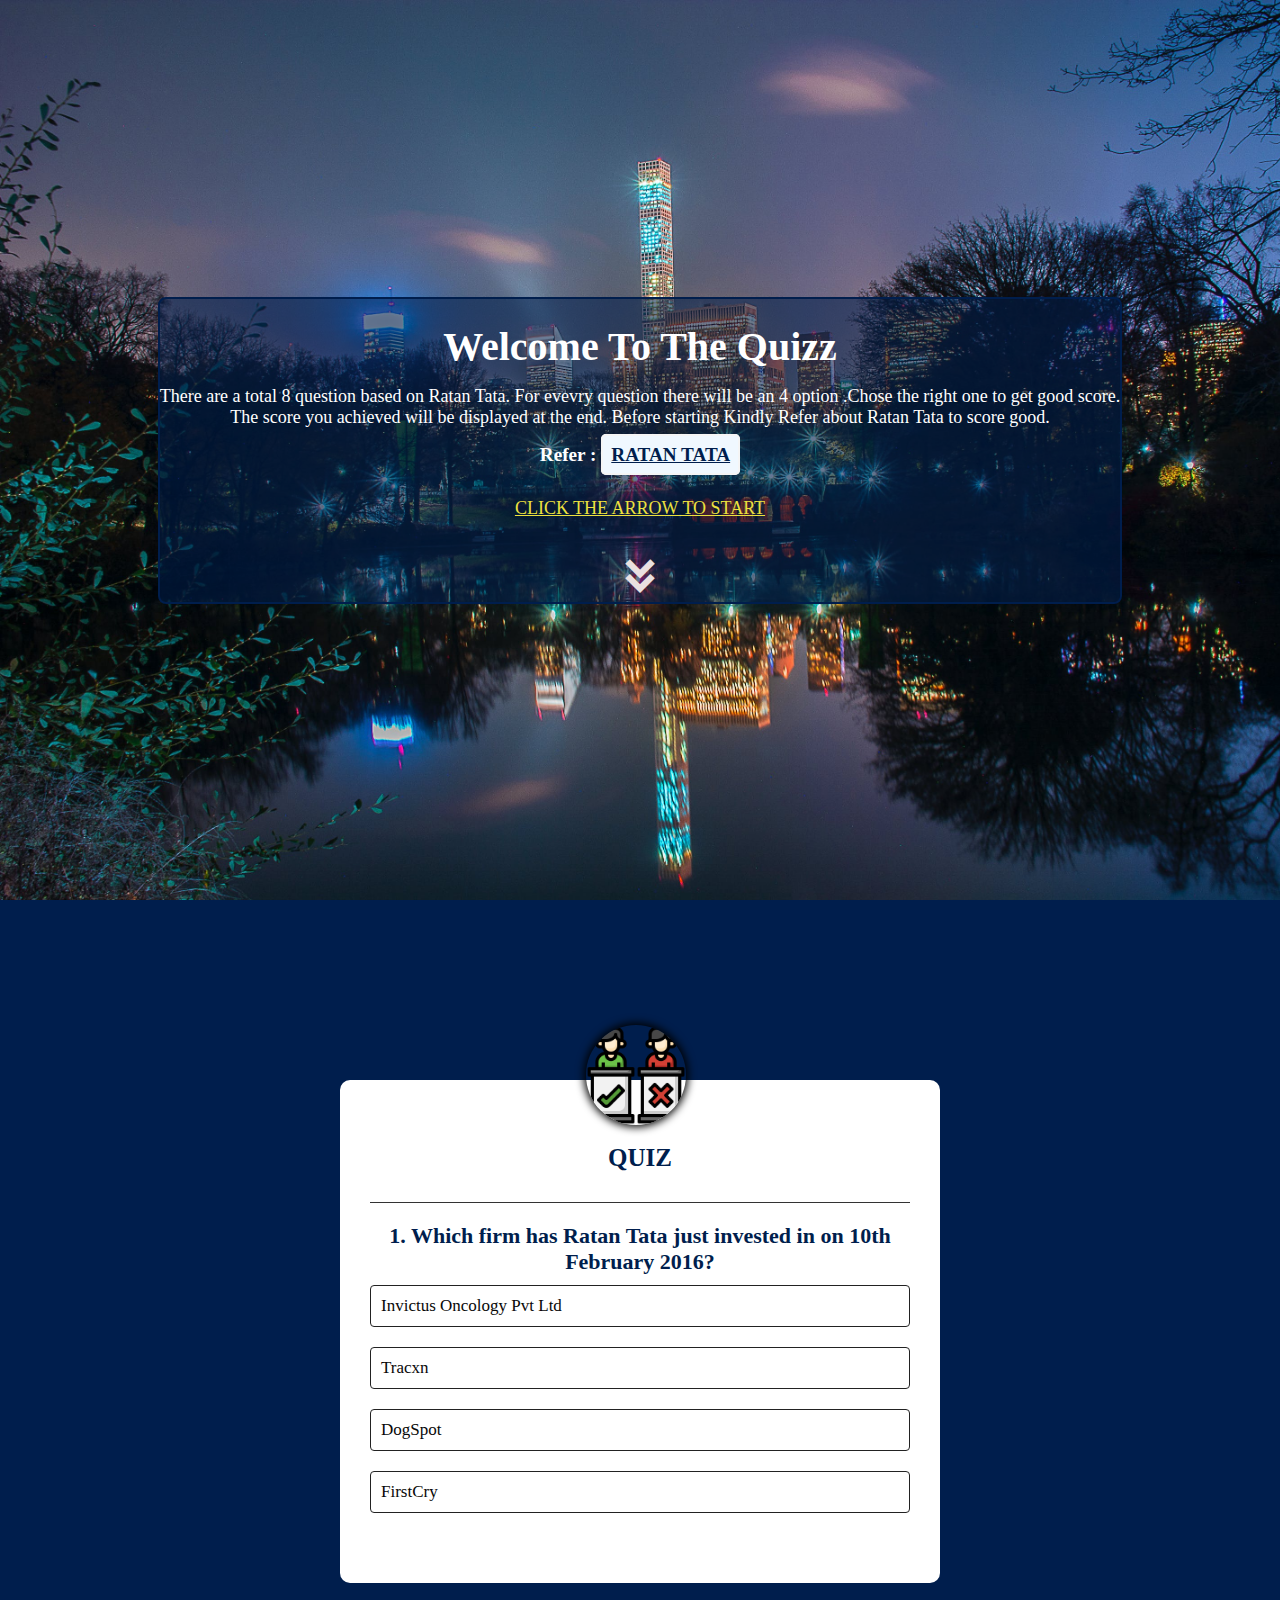
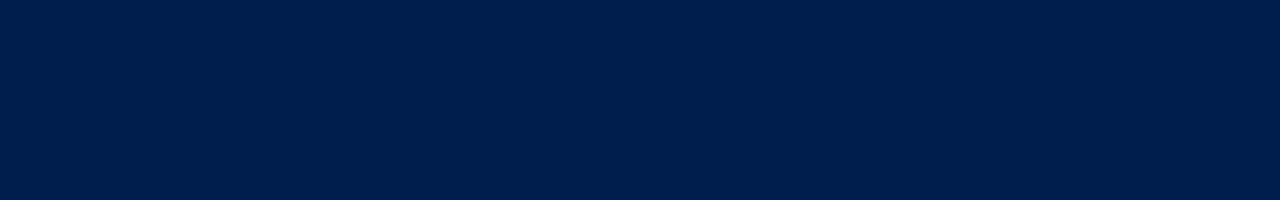
==== ASSIGNMENT-4/index.html @ 7a277e96 "Assignment-4" ====
<!DOCTYPE html>
<html lang="en">
<head>
    <meta charset="UTF-8">
    <meta name="viewport" content="width=device-width, initial-scale=1.0">
    <link rel="stylesheet" href="style.css">
    <!-- adding css link from boxicon website -->
    <link rel="stylesheet"
     href="https://unpkg.com/boxicons@latest/css/boxicons.min.css">
    <title>QUIZ APP</title>
</head>
<body>
    <!-- creating a div for bg image -->
    <div class="top-section">
        <!-- creating a div for the content over bg image  -->
        <div class="top-content">
            <h1>Welcome To The Quizz </h1>
            <p>There are a total 8 question based on Ratan Tata. For evevry question there will be an 4 option .Chose the right one to get good score. </p>
  <p></p>      
            <p> The score you achieved will be displayed at the end. Before starting Kindly Refer about Ratan Tata  to score good.</p>
            <!-- adding link for reference -->
            <h5>Refer : <a class="ref" href="https://en.wikipedia.org/wiki/Ratan_Tata">RATAN TATA</a></h5>
            <p class="btn-des">CLICK THE ARROW TO START </p>
            <a class="icon" href="#app"><i class='bx bxs-chevrons-down bx-flip-horizontal bx-flashing' style='color:#eae0e0' ></i></a>
        </div>
    </div>
    <!-- quiz part starts -->
    <div class="q-container" id="bgclr" >
        <!-- div for the quiz part  -->
    <div class="app" id="app">
        <img src="images/game.png"  class="imgs" alt="">
        <h1> QUIZ </h1>
        <div class="quiz">
            <!-- to display question -->
            <h2 id="question">Question goes here</h2>
            <!-- div to display options  -->
            <div id="answer-button">
                <button class="btn">Answer-1</button>
                <button class="btn">Answer-2</button>
                <button class="btn">Answer-3</button>
                <button class="btn">Answer-4</button>
            </div>
            <!-- to show feedback -->
            <p id="feedback"></p>
            <button id="next-btn"> NEXT</button>
        </div>

    </div>
    </div>
    <script src="app.js"></script>
</body>
</html>
---- ASSIGNMENT-4/style.css ----
*{
    margin: 0;
    padding: 0;
    font-family:'Poppins', 'sans-serif';
    box-sizing: border-box;
}
/* decorating complete body */
body{
    height: 100%;
    background-color: #001e4d;
}
/* adding bg images and style that div */
.top-section{
    width: 100%;
    height: 100vh;
    background-image: url(images/bg-3.jpg);
    background-size: cover;
    display: flex;
    align-items: center;
    justify-content: center;
   

}
/* styling the content over image  */
.top-content{
    background-color: #001e4d8f;
    border: 2px solid #001e4d;
    border-radius: 8px;

    color: #fff;
    
    


}
.top-content h1{
    text-align: center;
    font-size: 40px;
    font-weight: 700;
    padding-top: 1.5rem;
    margin-bottom: 1rem;
    
}  
.top-content p{
    text-align: center;
    
    font-size: 18px;
    

  
}
.top-content h5{
    text-align: center;
    padding-top: 1rem;
    color: #fff;
    font-size: larger;

}
.ref{
    color:#001e4d ;
    background-color:aliceblue ;
    padding: 0.5rem;
    border: 2px solid whitesmoke;
    border-radius: 5px;
    
}
.btn-des{
    color: rgb(236, 225, 63);
    text-decoration: underline;
    margin-top: 2rem;

}
.icon{
    
    display: block;
    text-align: center;
    margin-top: 2rem;
    

}
.icon i{
    font-size: 50px;
    font-weight: 400;
}
.icon i:hover{
    background-color: #001e4d;
    color: #fff;
    border: 3px solid whitesmoke;
    border-radius: 50%;
}
.q-container{
    width: 100%;
    height: 100vh;
    padding: 5rem;
}
/* css for the quiz form */
.app{
    background-color: #fff;
    width: 90%;
    
    max-width: 600px;
    margin: 100px auto 0;
    border-radius: 10px;
    padding: 30px;
    


}
.app h1{
    font-size: 25px;
    color: #001e4d;
    font-weight: 600;
    border-bottom: 1px solid #333;
    padding-bottom: 30px ;
    text-align: center;
    padding-top: 15px;

}
.quiz{
    padding: 20px 0;
}
/* css for question */
.quiz h2{
    font-size: 22px;
    color:#001e4d ;
    font-weight: 600;
    text-align: center;
}
/* css for option */
.btn{
    background-color: #fff;
    color: #080808 ;
    font-size: 17px;
    font-weight: 500;
    width: 100%;
    border: 1px solid #222;
    padding: 10px;
    margin: 10px 0;
    text-align: left;
    border-radius: 4px;
    cursor: pointer;
    transition: all 0.3s;
}
.btn:hover:not([disabled]){
    background-color: #222;
    color: #fff;

}
.btn:disabled{
    cursor: no-drop;
}
#next-btn{
    background: #001e4d;
    color: #fff;
    font-weight: 500;
    width: 150px;
    border: 0;
    padding: 10px;
    margin: 20px auto 0;
    border-radius: 4px;
    cursor: pointer;
    display: none;

}
.correct{
    background: #9aeabc;
}
.incorrect{
    background: #ff9393;

}
#feedback{
    text-align: center;
    margin-top: 10px;
    color: #001e4d;
    font-size: 15px;
    font-weight: 400;
}
.imgs{
    width: 100px;
    
    margin-top: -85px;
    margin-left: 40%;
    border-radius: 50%;
    box-shadow: 0px 0pc 9px 2px;
    
}
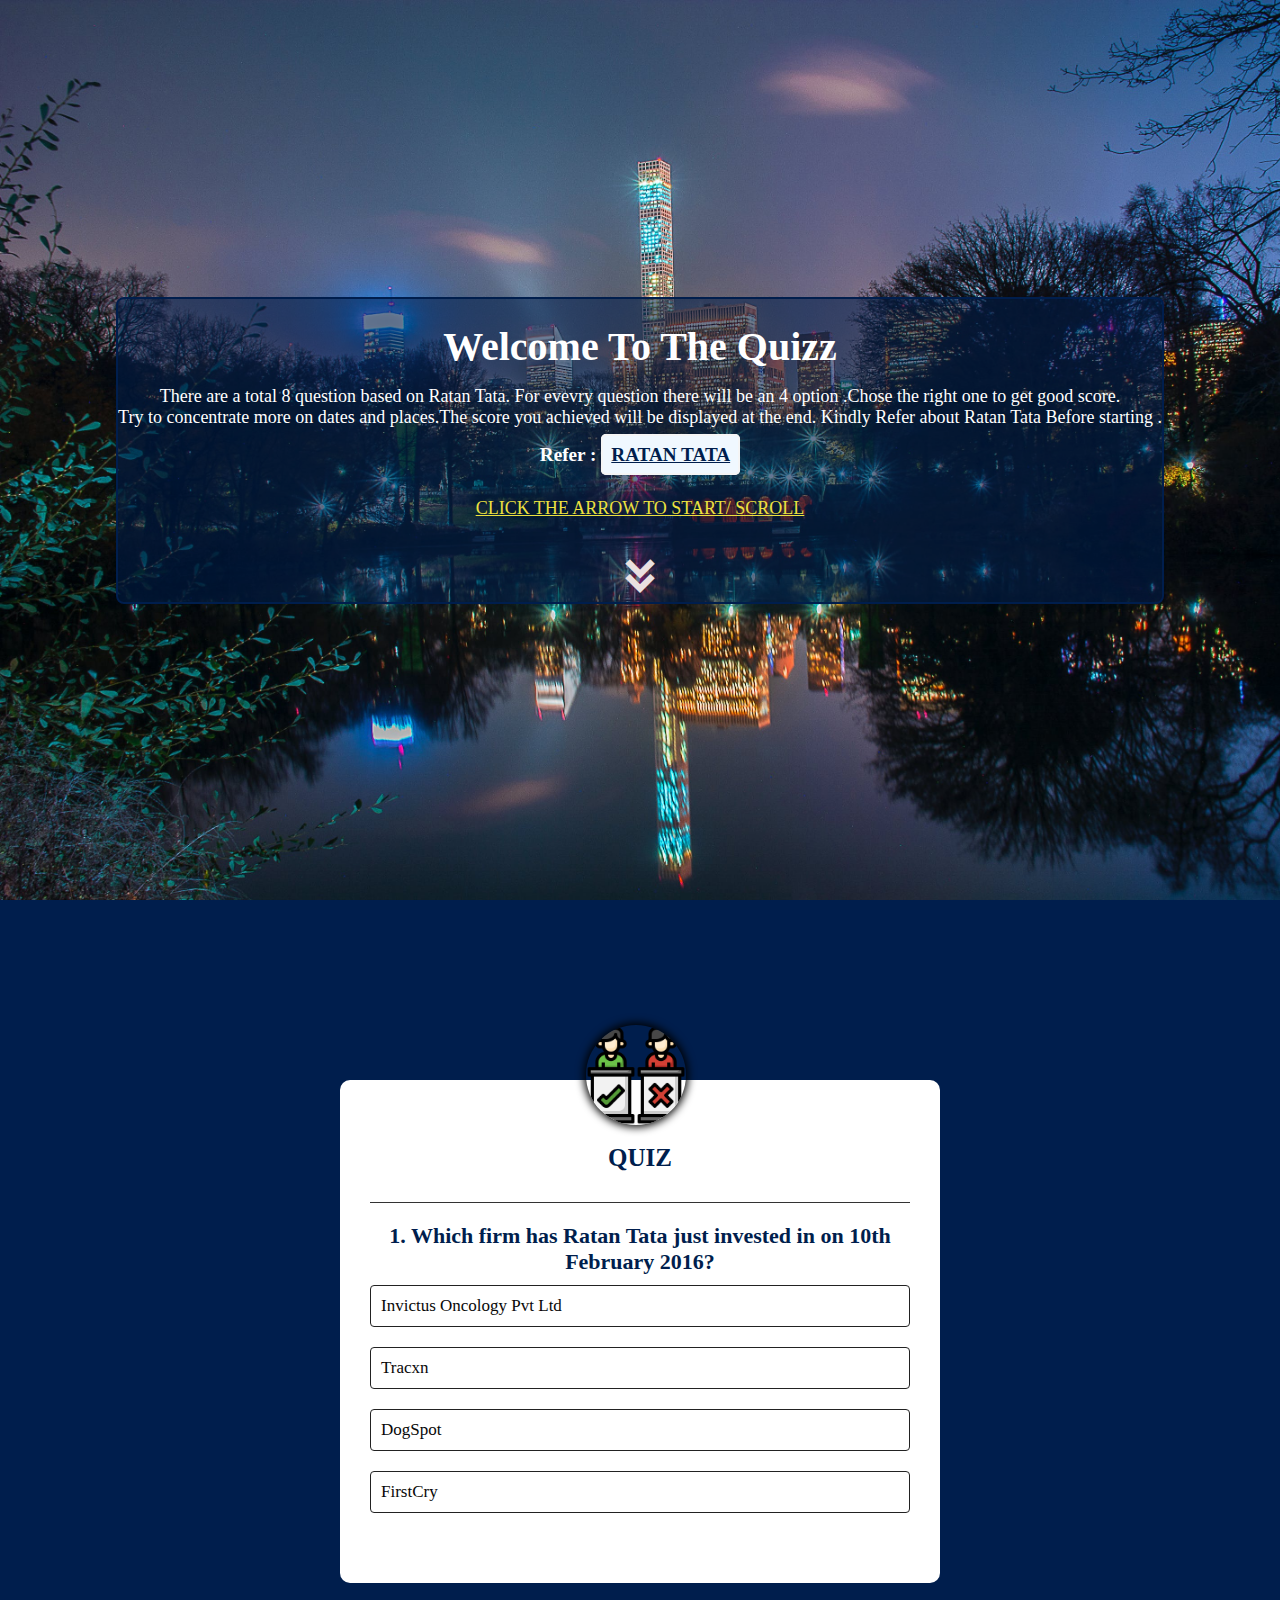
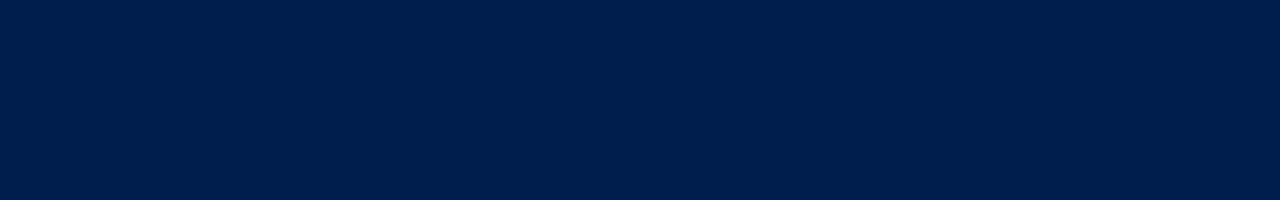
==== commit b171faeb: "Assignment-4" ====
--- a/ASSIGNMENT-4/index.html
+++ b/ASSIGNMENT-4/index.html
@@ -17,10 +17,10 @@
             <h1>Welcome To The Quizz </h1>
             <p>There are a total 8 question based on Ratan Tata. For evevry question there will be an 4 option .Chose the right one to get good score. </p>
   <p></p>      
-            <p> The score you achieved will be displayed at the end. Before starting Kindly Refer about Ratan Tata  to score good.</p>
+            <p>Try to concentrate more on dates and places.The score you achieved will be displayed at the end. Kindly Refer about Ratan Tata  Before starting  .</p>
             <!-- adding link for reference -->
             <h5>Refer : <a class="ref" href="https://en.wikipedia.org/wiki/Ratan_Tata">RATAN TATA</a></h5>
-            <p class="btn-des">CLICK THE ARROW TO START </p>
+            <p class="btn-des">CLICK THE ARROW TO START/ SCROLL</p>
             <a class="icon" href="#app"><i class='bx bxs-chevrons-down bx-flip-horizontal bx-flashing' style='color:#eae0e0' ></i></a>
         </div>
     </div>
